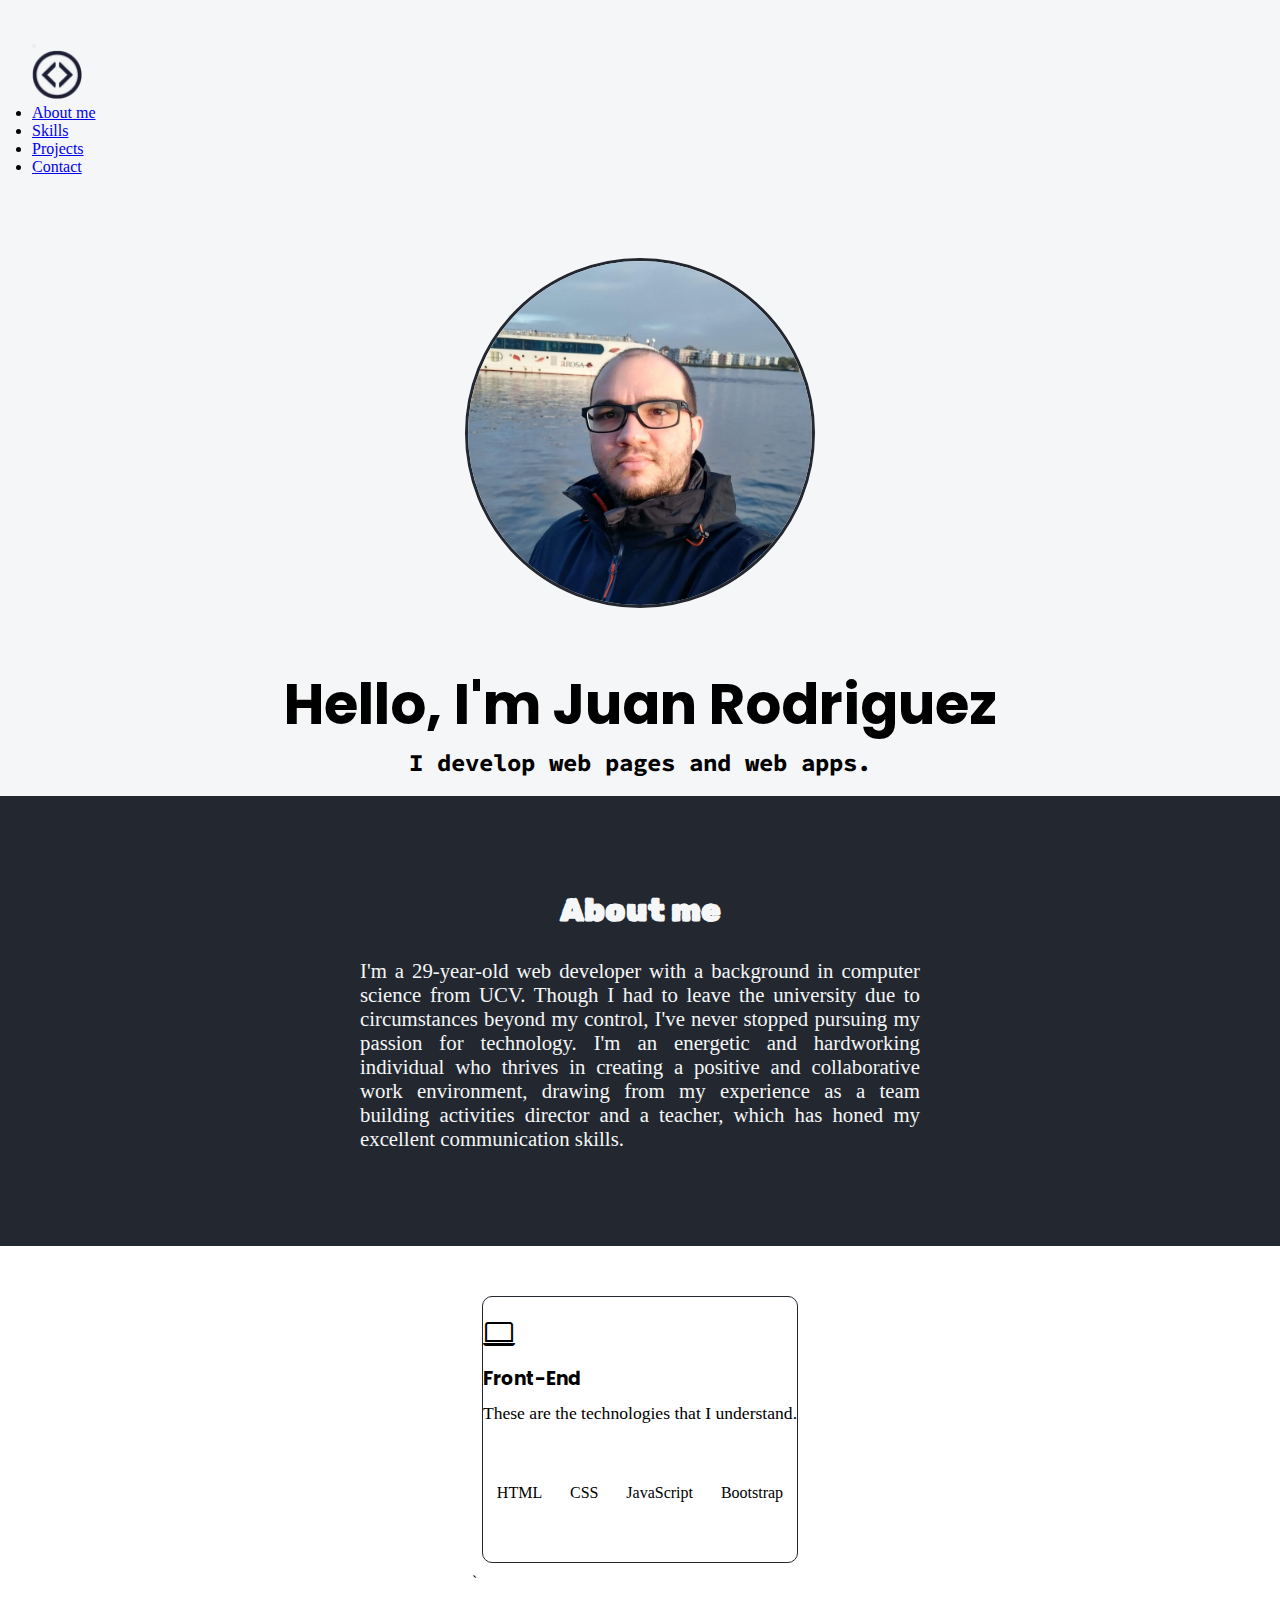
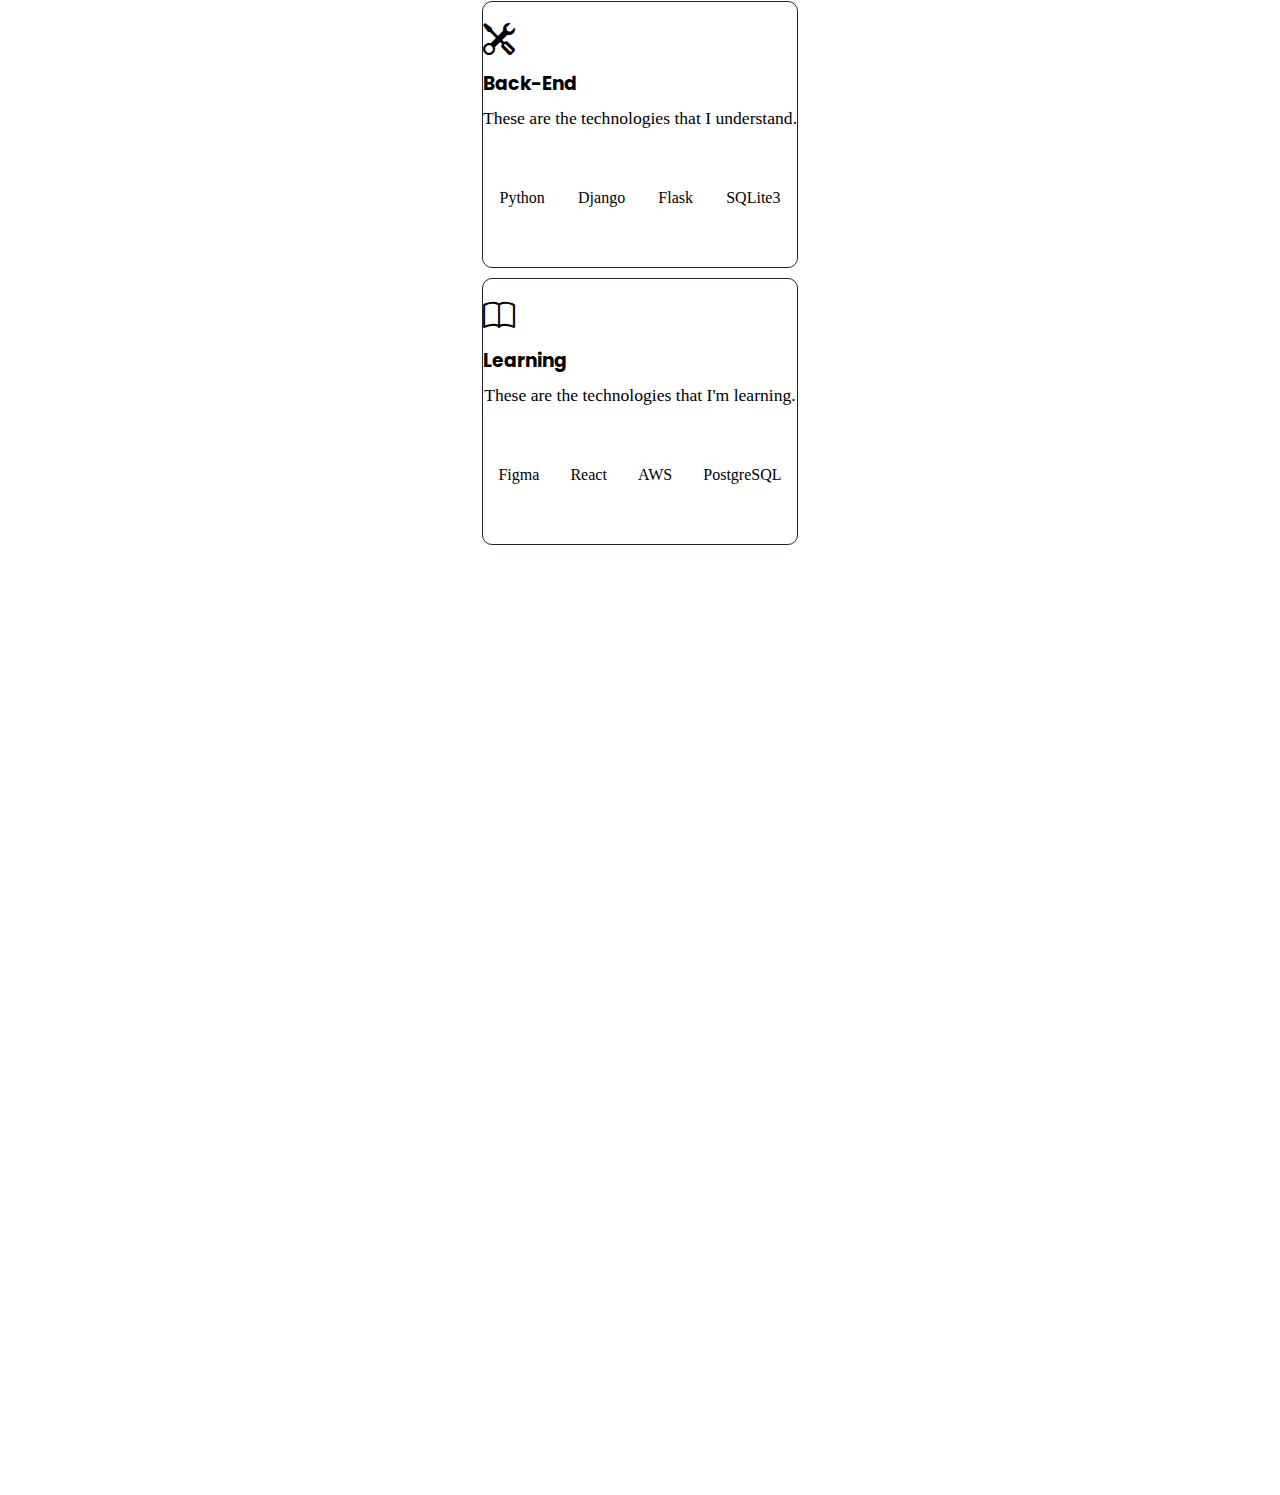
==== index.html @ 23b02458 "Finished Skills Section" ====
<!DOCTYPE html>
<html lang="en">
  <head>
    <!-- Metadatos -->
    <meta charset="utf-8" />
    <meta name="author" content="Juan Rodriguez" />
    <meta name="description" content="Juan Rodriguez Web Portfolio" />
    <meta
      name="keywords"
      content="HTML, CSS, JavaScript, React, Python, Django "
    />
    <meta name="viewport" content="width=device-width, initial-scale=1" />
    <!-- Titulo -->
    <title>Juan Rodriguez</title>
    <!-- Favicon -->
    <link rel="icon" type="image/x-icon" href="assets/images/icono.png" />
    <!-- Bootstrap -->
    <link
      href="https://cdn.jsdelivr.net/npm/bootstrap@5.2.2/dist/css/bootstrap.min.css"
      rel="stylesheet"
      integrity="sha384-Zenh87qX5JnK2Jl0vWa8Ck2rdkQ2Bzep5IDxbcnCeuOxjzrPF/et3URy9Bv1WTRi"
      crossorigin="anonymous"
    />
    <!-- Iconos de Bootstrap -->
    <link
      rel="stylesheet"
      href="https://cdn.jsdelivr.net/npm/bootstrap-icons@1.9.1/font/bootstrap-icons.css"
    />
    <!-- CSS -->
    <link href="assets/css/style.css" rel="stylesheet" />
  </head>
  <body>
    <!-- Barra de navegacion -->
    <nav class="navbar navbar-expand-md navbar-light">
      <div class="container-fluid">
        <button
          class="navbar-toggler"
          type="button"
          data-bs-toggle="collapse"
          data-bs-target="#navbar-toggler"
          aria-controls="navbarTogglerDemo01"
          aria-expanded="false"
          aria-label="Toggle navigation"
        >
          <span class="navbar-toggler-icon"></span>
        </button>
        <div class="collapse navbar-collapse" id="navbar-toggler">
          <a class="navbar-brand" href="#">
            <img
              src="assets/images/icono.png"
              width="50"
              alt="Logo de la página web"
            />
          </a>
          <ul
            class="navbar-nav d-flex justify-content-center align-items-center"
          >
            <li class="nav-item">
              <a class="nav-link" href="#sobre-mi">About me</a>
            </li>
            <li class="nav-item">
              <a class="nav-link" href="#proyectos">Skills</a>
            </li>
            <li class="nav-item">
              <a class="nav-link" href="#testimonios">Projects</a>
            </li>
            <li class="nav-item">
              <a class="nav-link" href="#contacto">Contact</a>
            </li>
          </ul>
        </div>
      </div>
    </nav>

    <!-- Seccion Hero -->
    <section class="hero-section align-items-stretch" id="hero-section">
      <div class="hero-principal">
        <img
          src="assets/images/profile.jpg"
          alt="Profile pic"
          class="profile-pic"
        />
        <h1>Hello, I'm Juan Rodriguez</h1>
        <h2>I develop web pages and web apps.</h2>
      </div>
      <div class="hero-secundario">
        <img
          class="img-hero"
          src="assets/images/hero-inferior.svg"
          alt="Img hero"
        />
      </div>
    </section>
    <!-- About me -->
    <section class="dark-section about-section" id="about-section">
      <div class="contenedor">
        <h2 class="tittle-section">About me</h2>

        <p class="section-text">
            I'm a 29-year-old web developer with a background in computer science
            from UCV. Though I had to leave the university due to circumstances
            beyond my control, I've never stopped pursuing my passion for
            technology. I'm an energetic and hardworking individual who thrives in
            creating a positive and collaborative work environment, drawing from
            my experience as a team building activities director and a teacher,
            which has honed my excellent communication skills.</p>
      </div>
    </section>
    <!-- Skills -->
    <section class="skills-section" id="skills-section">
      <div class="container text-center">
        <div class="row">
          <!-- Front-End -->
          <div class="columna col-12 col-md-4">
            <i class="bi bi-laptop skill-icon"></i>
            <h3 class="titulo-card">Front-End</h3>
            <p class="section-text">These are the technologies that I understand.</p>
            <div class="badge-container">
              <span class="badge text-bg-primary">HTML</span>
              <span class="badge text-bg-primary">CSS</span>
              <span class="badge text-bg-primary">JavaScript</span>
              <span class="badge text-bg-primary">Bootstrap</span>
            </div>
          </div>`
          <!-- Back-End -->
          <div class="columna col-12 col-md-4">
            <i class="bi bi-tools skill-icon"></i>
            <h3 class="titulo-card">Back-End</h3>
            <p class="section-text">These are the technologies that I understand.</p>
            <div class="badge-container">
              <span class="badge text-bg-primary">Python</span>
              <span class="badge text-bg-primary">Django</span>
              <span class="badge text-bg-primary">Flask</span>
              <span class="badge text-bg-primary">SQLite3</span>
            </div>
          </div>
          <!-- Learning -->
          <div class="columna col-12 col-md-4">
            <i class="bi bi-book skill-icon"></i>
            <h3 class="titulo-card">Learning</h3>
            <p class="section-text">These are the technologies that I'm learning.</p>
            <div class="badge-container">
              <span class="badge text-bg-primary">Figma</span>
              <span class="badge text-bg-primary">React</span>
              <span class="badge text-bg-primary">AWS</span>
              <span class="badge text-bg-primary">PostgreSQL</span>
            </div>
          </div>
        </div>
      </div>
    </section>
    <!-- Projects -->
    <section class="clear-section projects-section" id="projects-section"></section>
    <!-- Studies 
    <section class="studies-section" id="studies-section"></section> -->
    <section class="clear-section contact-section" id="contact-section"></section>
    <!-- Footer -->
    <footer
      class="section-container d-flex flex-column align-items-center justify-content-center"
    ></footer>
    <script
      src="https://cdn.jsdelivr.net/npm/bootstrap@5.2.2/dist/js/bootstrap.bundle.min.js"
      integrity="sha384-OERcA2EqjJCMA+/3y+gxIOqMEjwtxJY7qPCqsdltbNJuaOe923+mo//f6V8Qbsw3"
      crossorigin="anonymous"
    ></script>
    <script
      src="https://cdn.jsdelivr.net/npm/@popperjs/core@2.11.8/dist/umd/popper.min.js"
      integrity="sha384-I7E8VVD/ismYTF4hNIPjVp/Zjvgyol6VFvRkX/vR+Vc4jQkC+hVqc2pM8ODewa9r"
      crossorigin="anonymous"
    ></script>
  </body>
</html>
---- assets/css/style.css ----
/* Fonts */
@import url('https://fonts.googleapis.com/css2?family=Poppins&family=Recursive&family=Rubik+Dirt&family=Source+Code+Pro&display=swap');

/* Estilos Generales */
* {
    margin: 0;
    padding: 0;
    box-sizing: border-box;
}

section {
    display: flex;
    flex-direction: column;
    align-items: center;
    justify-content: center;
    min-height: 450px;
}

.dark-section {
    color: rgb(245, 246, 247);
}

h1 {
    font-size: 3.5rem;
    font-family: "Poppins", sans-serif;
}

h2 {
    font-family: 'Source Code Pro', monospace;
}

.tittle-section {
    font-family: 'Rubik Dirt', cursive;
    padding: 15px 0;
    font-size: 2rem;
}

.section-text {
    font-size: 1.3rem;
    margin: 15px auto;
    text-align: justify;
}

.titulo-card {
    font-family: "Poppins", sans-serif;
    margin: 10px auto;
}
/* Navegacion */
.navbar {
    padding: 2rem;
    background-color: #f5f6f7;
  }
  
.navbar-collapse {
  align-items: center;
  justify-content: space-between;  
}

@media screen and (max-width:767px){
    .navbar-brand{
        display: none;
    }    
}

/* Seccion Hero */
.hero-section {
    background-color: rgb(245, 246, 247);
    text-align: center;
    justify-content: center;
    align-items: center;
}

.profile-pic {
    width: 350px;
    height: 350px;
    border: 3px solid rgb(35, 40, 48);
    border-radius: 100%;
    object-fit: cover;
    margin: 50px auto;
}

@media screen and (min-width: 700px) {
    .img-hero {
        max-width: 600px;
    }
    
}
/* Seccion About */
.about-section {
    background-color: rgb(35, 40, 48);
    text-align: center;
    justify-content: center;
    align-items: center;
    padding: 15px;
}

.about-section .contenedor {
    max-width: 600px;
    padding: 20px;
}
/* Seccion Skills */
.skills-section {
    padding: 40px;
}

.columna {
    min-height: 250px;
    max-width: 410px;
    border: 1px solid rgb(35, 40, 48);
    border-radius: 10px;
    margin: 10px;
    padding-top: 20px;
    transition: 0.3s ease-in-out;
}

.columna:hover {
    box-shadow: 0 0 5px rgb(35, 40, 48);
    background-color: rgb(35, 40, 48);
    color: white;
}

.columna p {
    font-size: 1.1rem;
    margin: 10px auto;
    text-align: center;
}

.skill-icon {
    
    font-size: 2rem;
}

.badge-container {
    margin: 50px auto;
    display: flex;
    flex-wrap: wrap;
    justify-content: space-around;
}

.badge {
    padding: 10px;
}
@media screen and (max-width:760px){
    .skills-section .row div {
        margin: 20px auto;
    }
    
}
/* Seccion Projectos */
/* Seccion Estudios */
/* Seccion Contacto */
/* Footer */
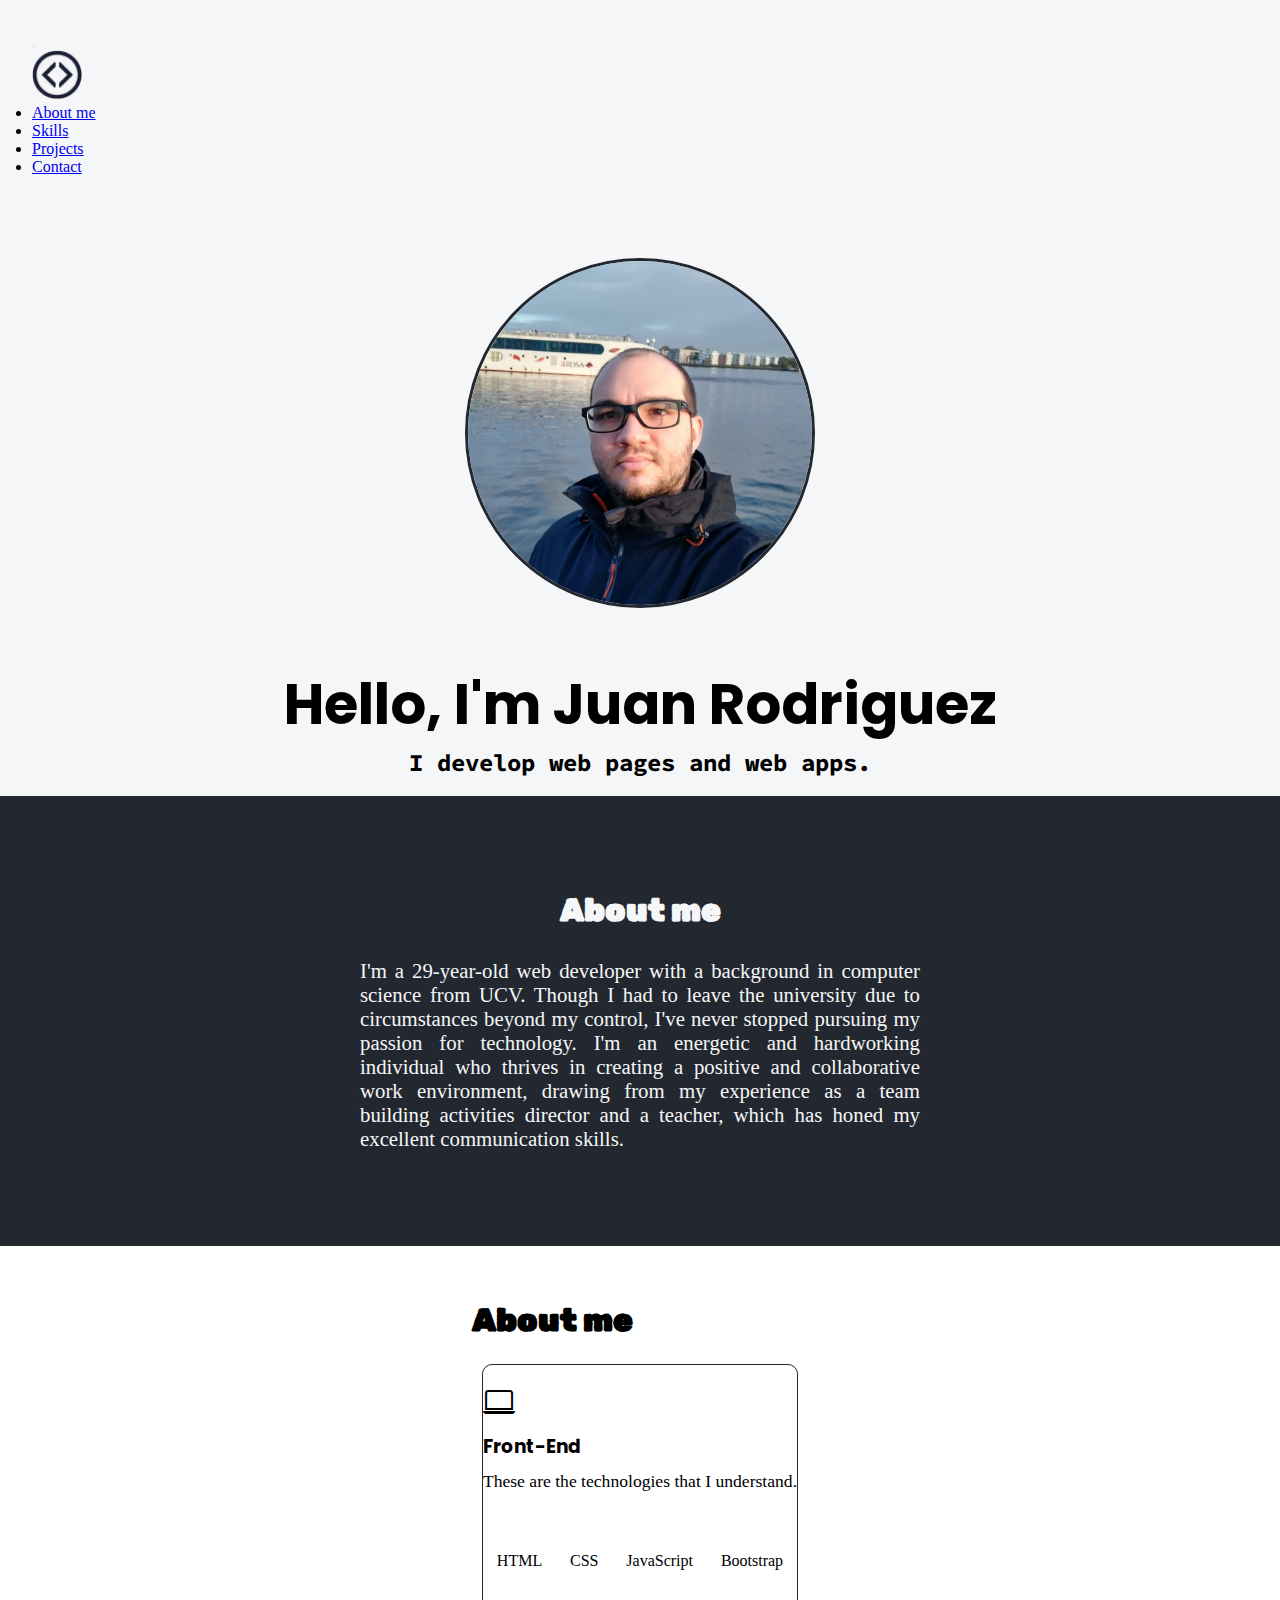
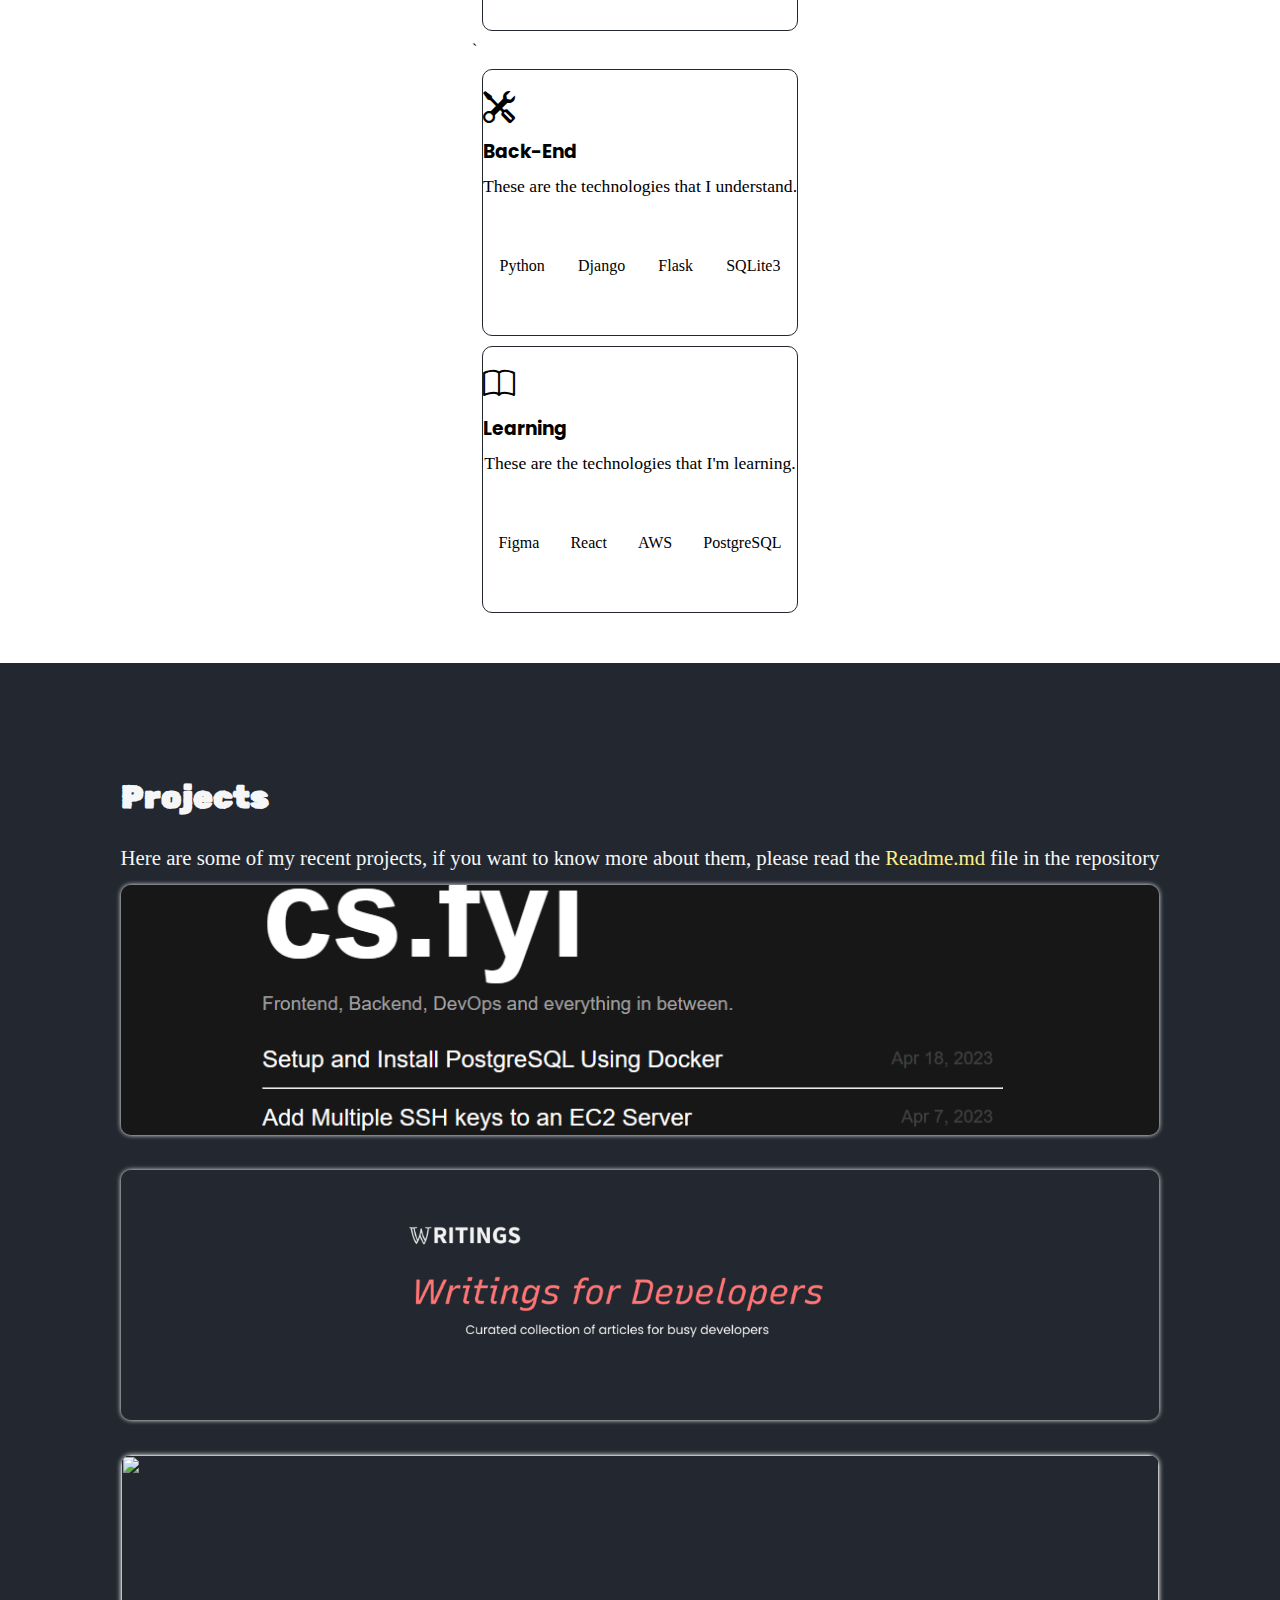
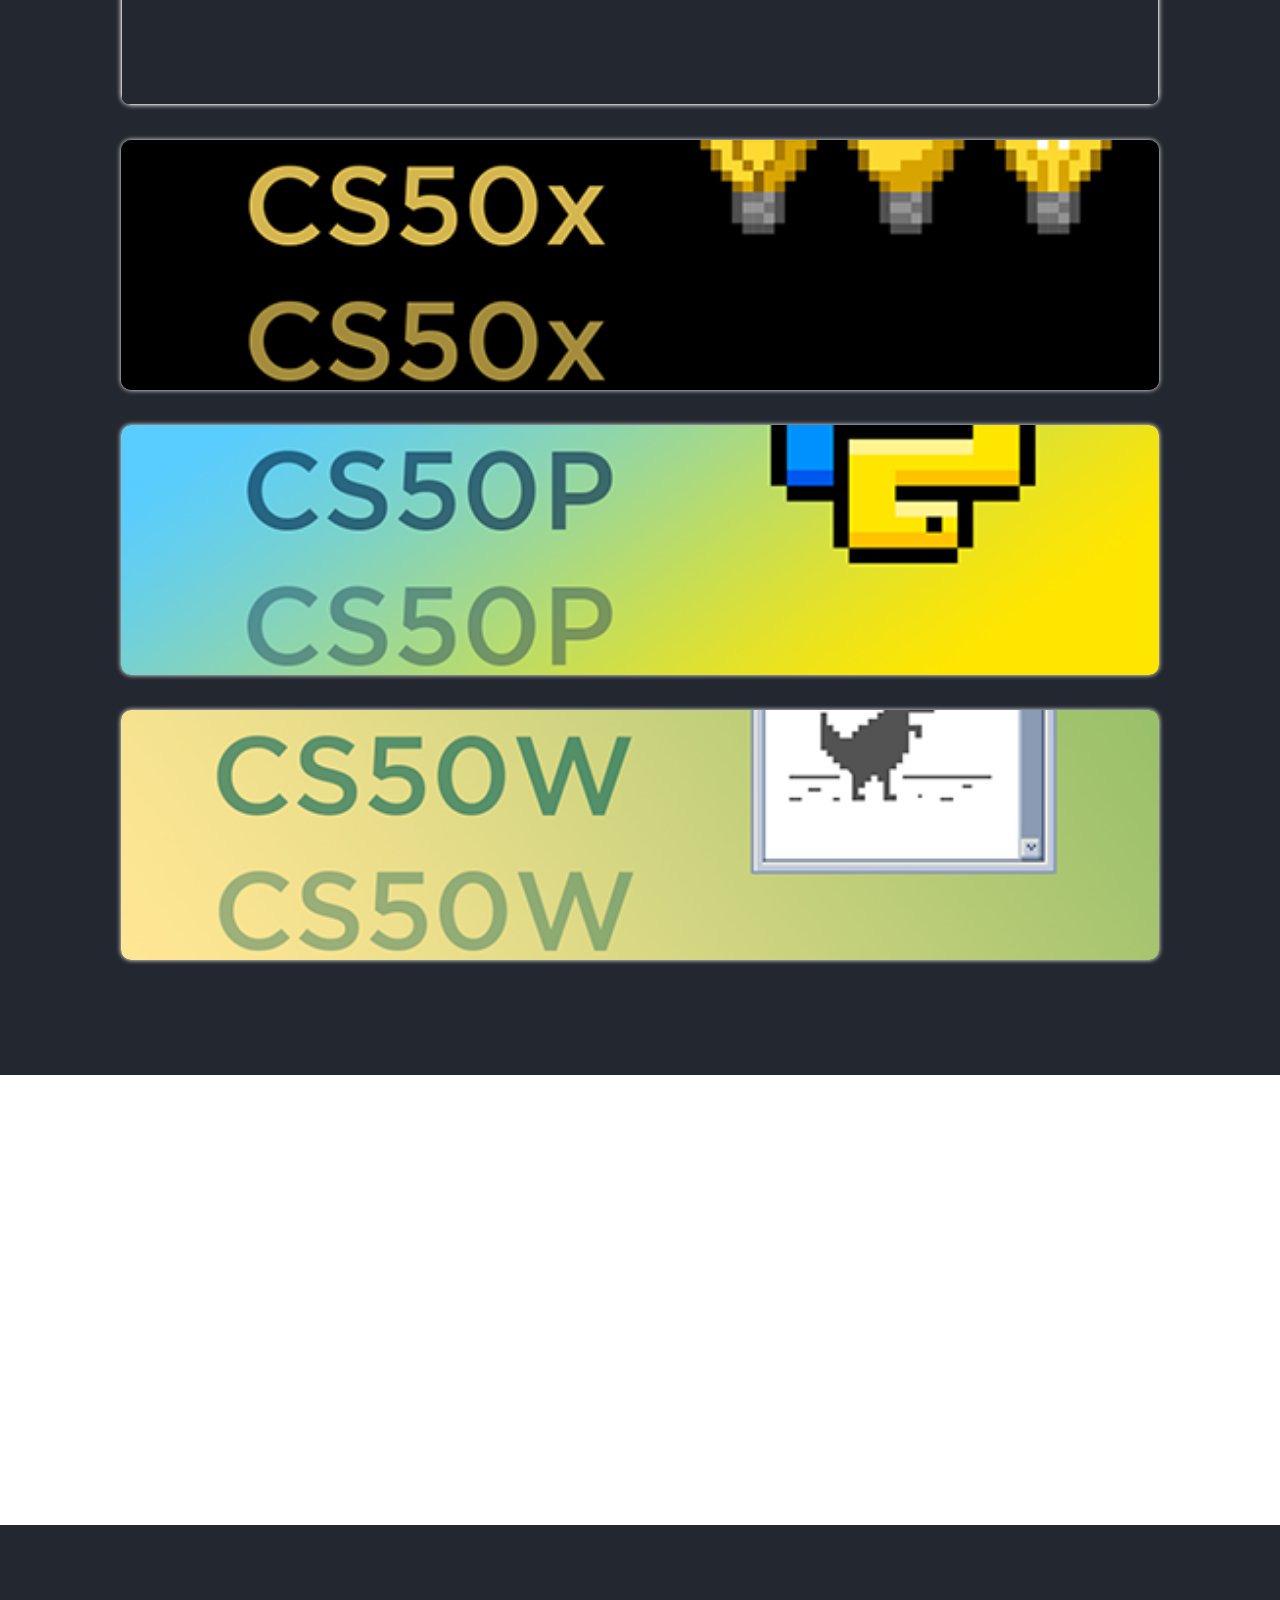
==== commit cb824cf0: "projects" ====
--- a/index.html
+++ b/index.html
@@ -109,6 +109,7 @@
     <!-- Skills -->
     <section class="skills-section" id="skills-section">
       <div class="container text-center">
+        <h2 class="tittle-section">About me</h2>
         <div class="row">
           <!-- Front-End -->
           <div class="columna col-12 col-md-4">
@@ -150,14 +151,105 @@
       </div>
     </section>
     <!-- Projects -->
-    <section class="clear-section projects-section" id="projects-section"></section>
+    <section class="dark-section projects-section" id="projects-section">
+      <div class="contenedor project-container text-center">
+        <h2 class="tittle-section">Projects</h2>
+        <p class="section-text mb-5 text-center"> Here are some of my recent projects, if you want to know more about them, please read the <span class="yellow">Readme.md</span> file in the repository</p>
+        <div class="row p-5">
+          <!-- Project 1 -->
+          <div class="col-12 col-md-6 col-lg-4">
+            <div class="project">
+              <img class="proy-img" src="assets/images/Project1.png" alt="">
+              <div class="overlay">
+                <p>Project 1</p>
+                <div class="iconos-contenedor">
+                  <a href="#" target="_blank" rel="noopener noreferrer"><i class="bi bi-github"></i></a>
+                  <a href="#" target="_blank" rel="noopener noreferrer"><i class="bi bi-globe"></i></i></a>
+                  <a href="#" target="_blank" rel="noopener noreferrer" hidden><i class="bi bi-youtube"></i></i></i></a>
+                </div>
+              </div>
+            </div>
+          </div>
+          <!-- Project 2 -->
+          <div class="col-12 col-md-6 col-lg-4">
+            <div class="project">
+              <img class="proy-img" src="assets/images/project2.png" alt="">
+              <div class="overlay">
+                <p>Project 2</p>
+                <div class="iconos-contenedor">
+                  <a href="#" target="_blank" rel="noopener noreferrer"><i class="bi bi-github"></i></a>
+                  <a href="#" target="_blank" rel="noopener noreferrer"><i class="bi bi-globe"></i></i></a>
+                  <a href="#" target="_blank" rel="noopener noreferrer" hidden><i class="bi bi-youtube"></i></i></i></a>
+                </div>
+              </div>
+            </div>
+          </div>
+          <!-- Project 3 -->
+          <div class="col-12 col-md-6 col-lg-4">
+            <div class="project">
+              <img class="proy-img" src="assets/images/project6.png" alt="">
+              <div class="overlay">
+                <p>Project 3</p>
+                <div class="iconos-contenedor">
+                  <a href="#" target="_blank" rel="noopener noreferrer"><i class="bi bi-github"></i></a>
+                  <a href="#" target="_blank" rel="noopener noreferrer"><i class="bi bi-globe"></i></i></a>
+                  <a href="#" target="_blank" rel="noopener noreferrer" hidden><i class="bi bi-youtube"></i></i></i></a>
+                </div>
+              </div>
+            </div>
+          </div>
+          <!-- Project 4 -->
+          <div class="col-12 col-md-6 col-lg-4">
+            <div class="project">
+              <img class="proy-img" src="assets/images/project3.png" alt="">
+              <div class="overlay">
+                <p>Project 4</p>
+                <div class="iconos-contenedor">
+                  <a href="#" target="_blank" rel="noopener noreferrer"><i class="bi bi-github"></i></a>
+                  <a href="#" target="_blank" rel="noopener noreferrer"><i class="bi bi-globe"></i></i></a>
+                  <a href="#" target="_blank" rel="noopener noreferrer" hidden><i class="bi bi-youtube"></i></i></i></a>
+                </div>
+              </div>
+            </div>
+          </div>
+          <!-- Project 5 -->
+          <div class="col-12 col-md-6 col-lg-4">
+            <div class="project">
+              <img class="proy-img" src="assets/images/project4.png" alt="">
+              <div class="overlay">
+                <p>Project 5</p>
+                <div class="iconos-contenedor">
+                  <a href="#" target="_blank" rel="noopener noreferrer"><i class="bi bi-github"></i></a>
+                  <a href="#" target="_blank" rel="noopener noreferrer"><i class="bi bi-globe"></i></i></a>
+                  <a href="#" target="_blank" rel="noopener noreferrer" hidden><i class="bi bi-youtube"></i></i></i></a>
+                </div>
+              </div>
+            </div>
+          </div>
+          <!-- Project 6 -->
+          <div class="col-12 col-md-6 col-lg-4">
+            <div class="project">
+              <img class="proy-img" src="assets/images/project5.png" alt="">
+              <div class="overlay">
+                <p>Project 6</p>
+                <div class="iconos-contenedor">
+                  <a href="#" target="_blank" rel="noopener noreferrer"><i class="bi bi-github"></i></a>
+                  <a href="#" target="_blank" rel="noopener noreferrer"><i class="bi bi-globe"></i></i></a>
+                  <a href="#" target="_blank" rel="noopener noreferrer" hidden><i class="bi bi-youtube"></i></i></i></a>
+                </div>
+              </div>
+            </div>
+          </div>
+        </div>
+      </div>
+    </section>
     <!-- Studies 
     <section class="studies-section" id="studies-section"></section> -->
     <section class="clear-section contact-section" id="contact-section"></section>
     <!-- Footer -->
-    <footer
-      class="section-container d-flex flex-column align-items-center justify-content-center"
-    ></footer>
+    <section
+      class="dark-section d-flex flex-column align-items-center justify-content-center"
+    ></section>
     <script
       src="https://cdn.jsdelivr.net/npm/bootstrap@5.2.2/dist/js/bootstrap.bundle.min.js"
       integrity="sha384-OERcA2EqjJCMA+/3y+gxIOqMEjwtxJY7qPCqsdltbNJuaOe923+mo//f6V8Qbsw3"
--- a/assets/css/style.css
+++ b/assets/css/style.css
@@ -18,6 +18,7 @@
 
 .dark-section {
     color: rgb(245, 246, 247);
+    background-color: rgb(35, 40, 48);
 }
 
 h1 {
@@ -44,6 +45,10 @@
 .titulo-card {
     font-family: "Poppins", sans-serif;
     margin: 10px auto;
+}
+
+.yellow {
+    color: rgb(254,240,138);
 }
 /* Navegacion */
 .navbar {
@@ -87,7 +92,6 @@
 }
 /* Seccion About */
 .about-section {
-    background-color: rgb(35, 40, 48);
     text-align: center;
     justify-content: center;
     align-items: center;
@@ -147,6 +151,64 @@
     
 }
 /* Seccion Projectos */
+.projects-section {
+    padding: 40px;
+}
+
+.project {
+    position: relative;
+}
+
+.proy-img {
+    height: 250px;
+    width: 100%;
+    box-shadow: 0 0 5px white;
+    border-radius: 10px;
+    display: block;
+    transition: 0.3s ease-in-out;
+    margin-bottom: 35px;
+    object-fit: cover;
+}
+
+.project-container {
+    padding-top: 60px;
+    margin-bottom: 40px;
+}
+
+.overlay {
+    transition: 0.3s ease-in-out;
+    opacity: 0;
+    position: absolute;
+    top: 50%;
+    left: 50%;
+    transform: translate(-50%, -50%);
+    text-align: center;
+}
+
+.overlay p {
+    font-size: 1.3rem;
+    font-weight: bold;
+    margin-bottom: 0;
+
+}
+
+.project:hover img {
+    opacity: 0.2;
+}
+
+.project:hover .overlay {
+    opacity: 1;
+}
+
+.overlay .iconos-contenedor {
+    display: flex;
+}
+
+.overlay i {
+    color: rgb(254,240,138);
+    font-size: 50px;
+    margin: 10px;
+}
 /* Seccion Estudios */
 /* Seccion Contacto */
 /* Footer */
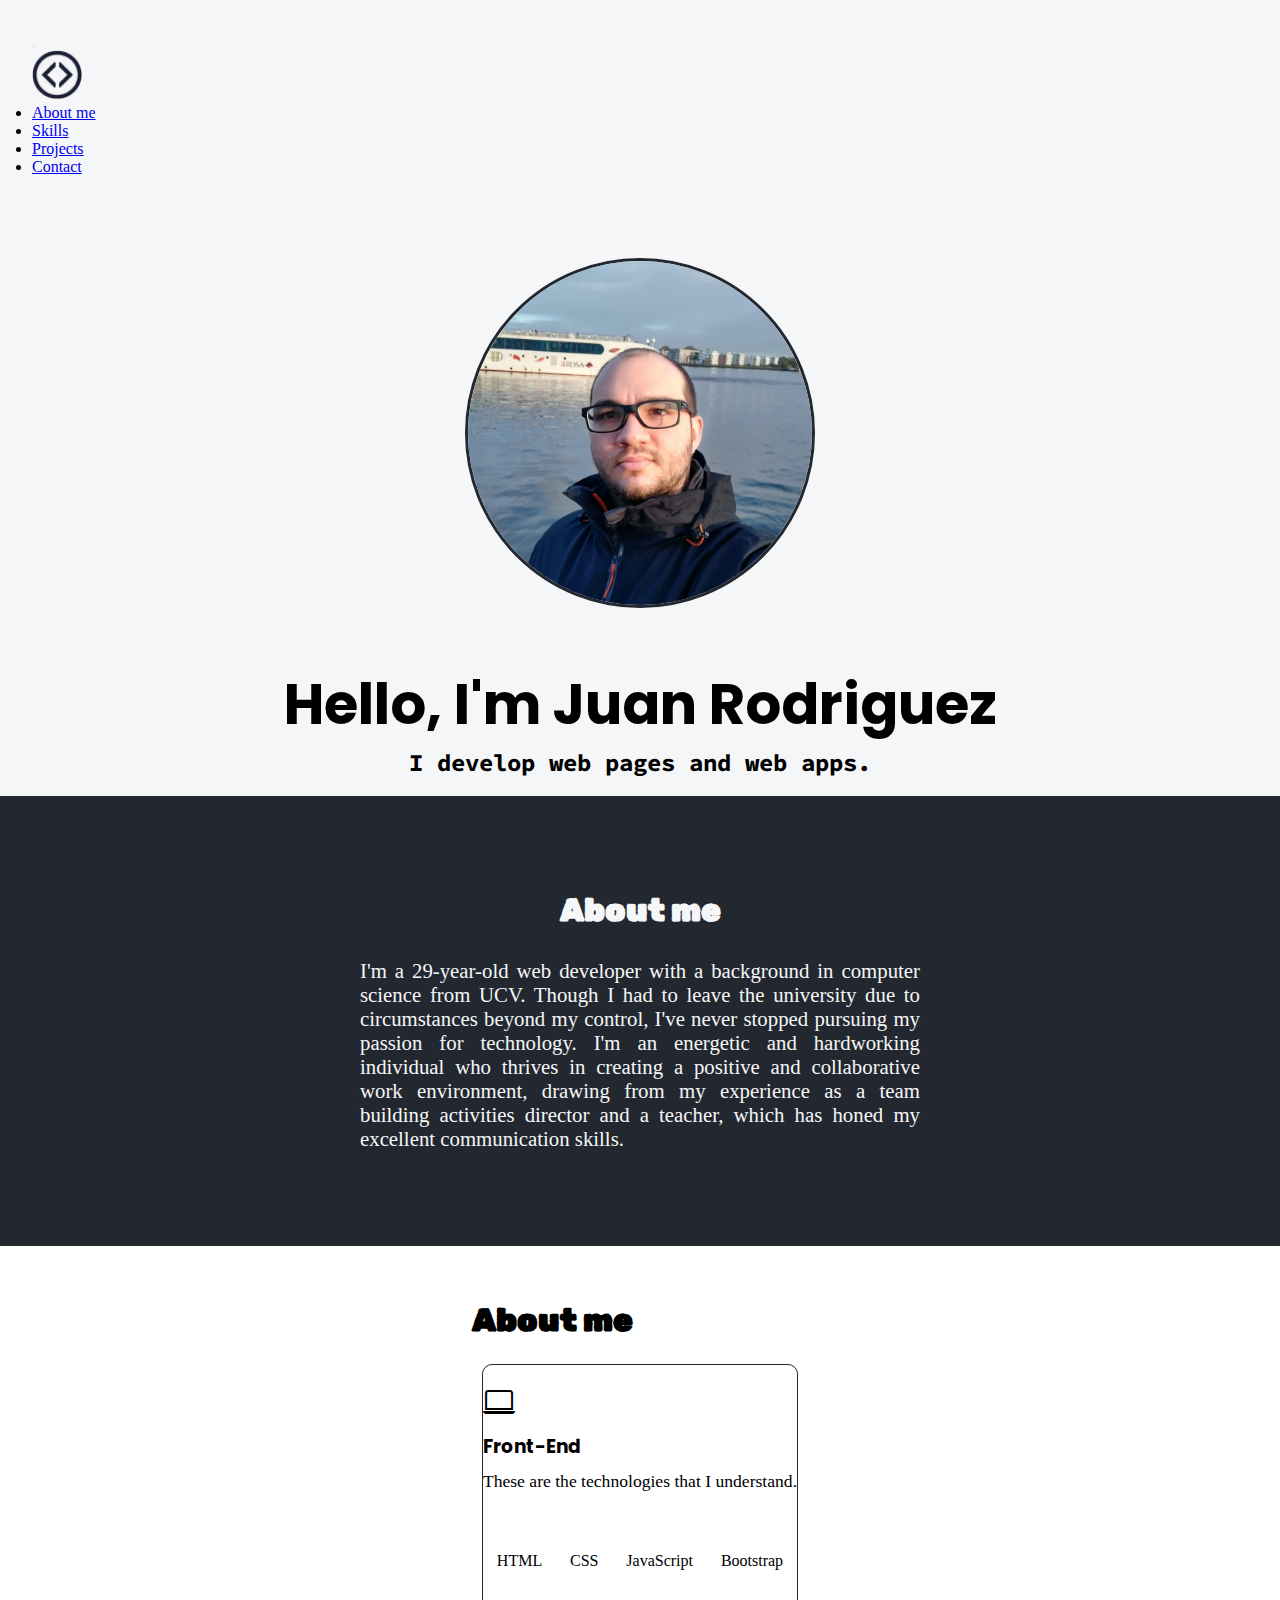
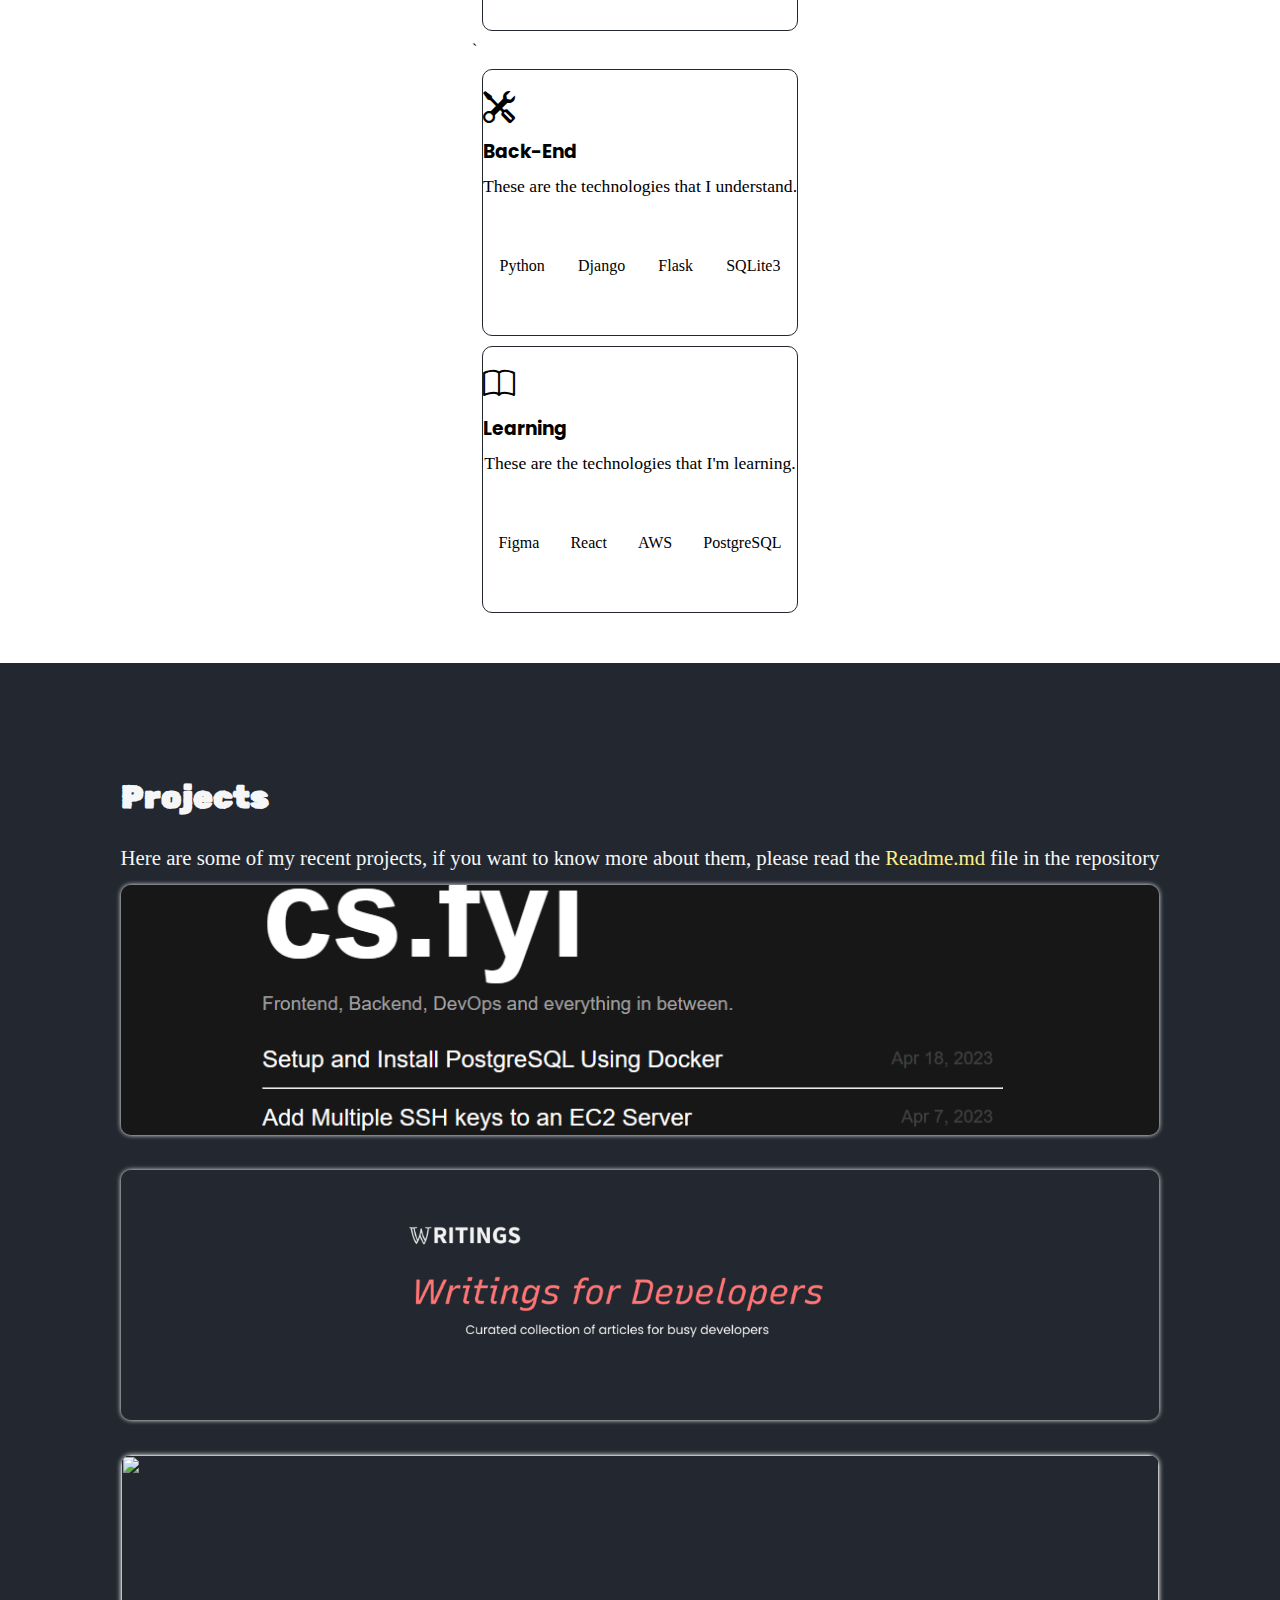
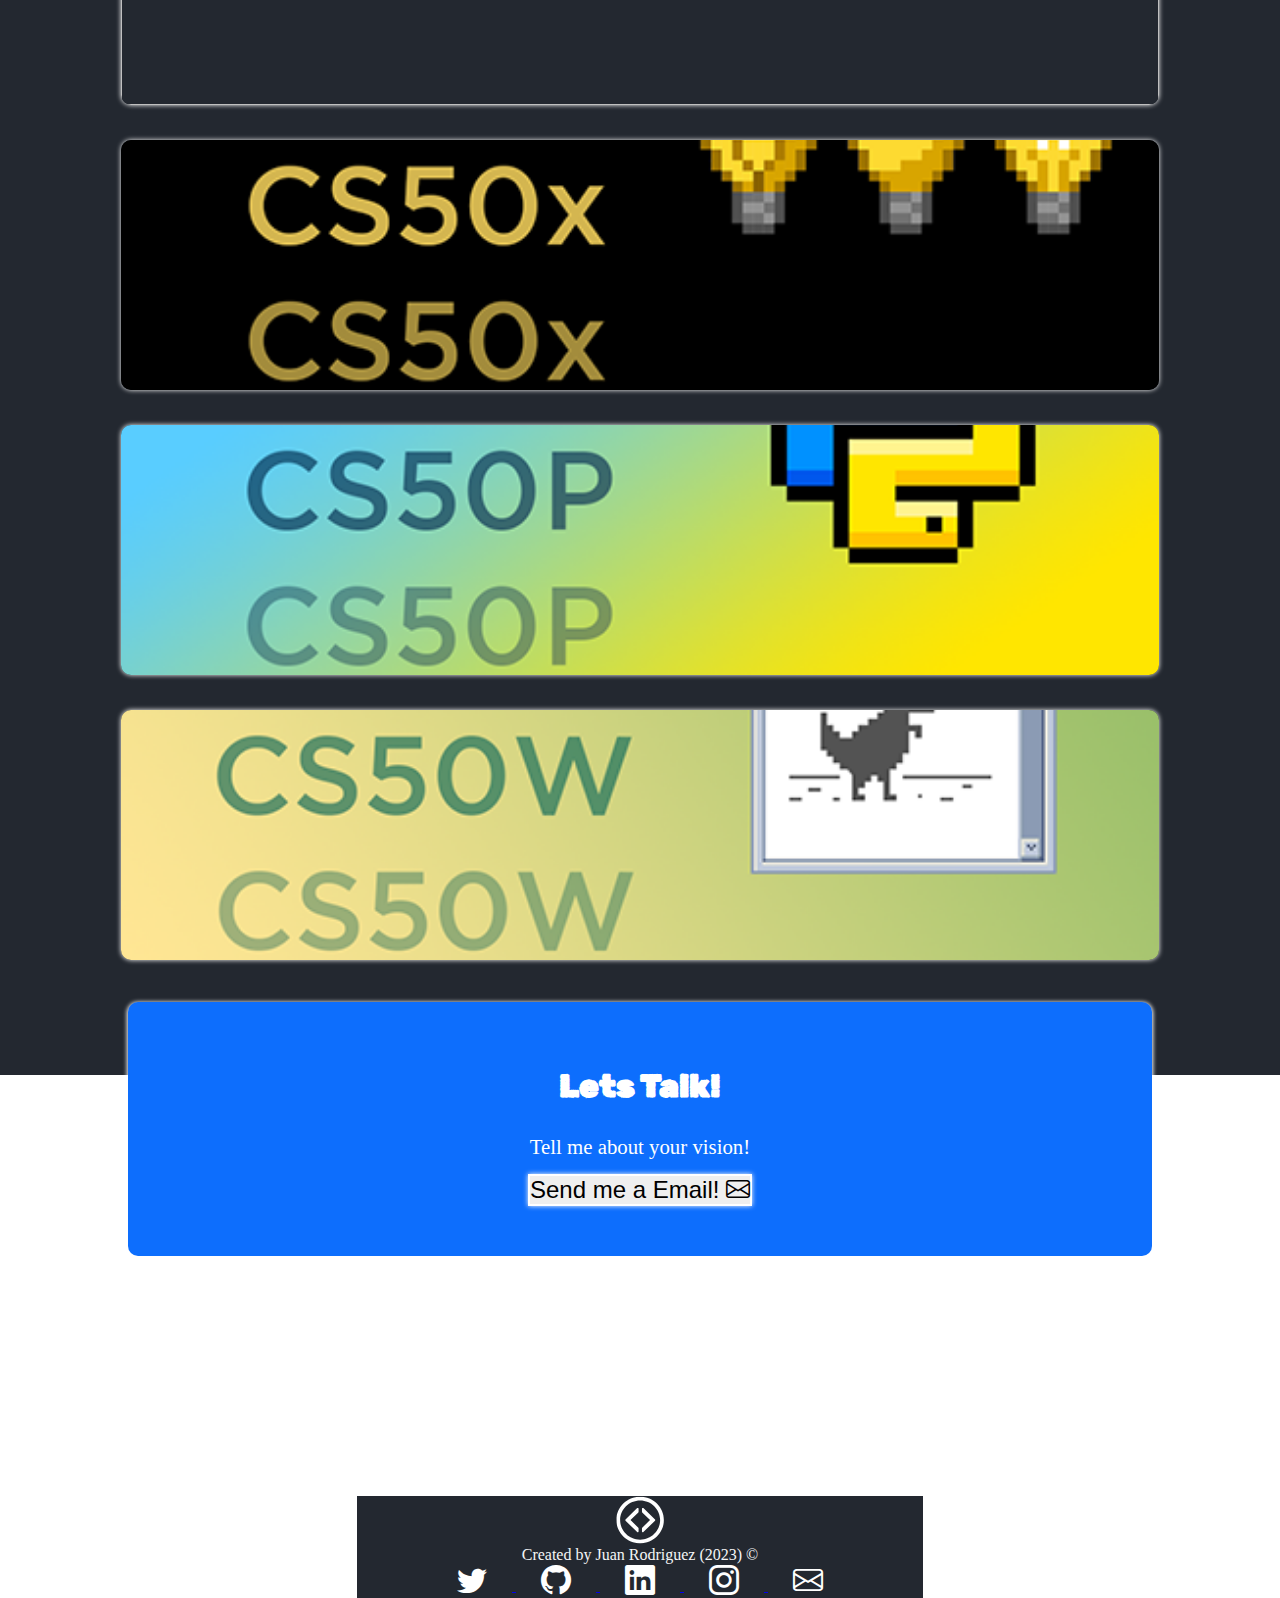
==== commit 0dc8ee29: "casi listo" ====
--- a/index.html
+++ b/index.html
@@ -203,7 +203,7 @@
             <div class="project">
               <img class="proy-img" src="assets/images/project3.png" alt="">
               <div class="overlay">
-                <p>Project 4</p>
+                <p>CS50 X</p>
                 <div class="iconos-contenedor">
                   <a href="#" target="_blank" rel="noopener noreferrer"><i class="bi bi-github"></i></a>
                   <a href="#" target="_blank" rel="noopener noreferrer"><i class="bi bi-globe"></i></i></a>
@@ -217,7 +217,7 @@
             <div class="project">
               <img class="proy-img" src="assets/images/project4.png" alt="">
               <div class="overlay">
-                <p>Project 5</p>
+                <p>CS50 P</p>
                 <div class="iconos-contenedor">
                   <a href="#" target="_blank" rel="noopener noreferrer"><i class="bi bi-github"></i></a>
                   <a href="#" target="_blank" rel="noopener noreferrer"><i class="bi bi-globe"></i></i></a>
@@ -231,7 +231,7 @@
             <div class="project">
               <img class="proy-img" src="assets/images/project5.png" alt="">
               <div class="overlay">
-                <p>Project 6</p>
+                <p>CS50 Web</p>
                 <div class="iconos-contenedor">
                   <a href="#" target="_blank" rel="noopener noreferrer"><i class="bi bi-github"></i></a>
                   <a href="#" target="_blank" rel="noopener noreferrer"><i class="bi bi-globe"></i></i></a>
@@ -241,15 +241,40 @@
             </div>
           </div>
         </div>
+        <!-- Boton mas proyectos -->
       </div>
     </section>
     <!-- Studies 
     <section class="studies-section" id="studies-section"></section> -->
-    <section class="clear-section contact-section" id="contact-section"></section>
-    <!-- Footer -->
-    <section
-      class="dark-section d-flex flex-column align-items-center justify-content-center"
-    ></section>
+    <section class="clear-section contact-section" id="contact-section">
+      <div class="rectangulo">
+        <h2 class="tittle-section">Lets Talk!</h2>
+        <p class="section-text">Tell me about your vision!</p>
+        <a href="mailto:juanbrodriguezdb@protonmail.com"><button type="button" class="btn btn-primary btn-contact">Send me a Email! <i class="bi bi-envelope"></i></button></a>
+      </div>
+      <div class="container-fluid dark-section pie">
+        <img class="footer-logo" src="assets/images/icono-blanco.svg" alt="Logo del portafolio">
+        <div class="derechos-de-autor">Created by Juan Rodriguez (2023) &#169;</div>
+        <div class="iconos-redes-sociales d-flex flex-wrap align-items-center justify-content-center">
+          <a href="https://twitter.com/" target="_blank" rel="noopener noreferrer">
+            <i class="bi bi-twitter"></i>
+          </a>
+          <a href="https://github.com/" target="_blank" rel="noopener noreferrer">
+            <i class="bi bi-github"></i>
+          </a>
+          <a href="https://www.linkedin.com/" target="_blank" rel="noopener noreferrer">
+            <i class="bi bi-linkedin"></i>
+          </a>
+          <a href="#" target="_blank" rel="noopener noreferrer">
+            <i class="bi bi-instagram"></i>
+          </a>
+          <a href="mailto:juanbrodriguezdb@gmail.com" target="_blank" rel="noopener noreferrer">
+            <i class="bi bi-envelope"></i>
+          </a>
+          </div>
+      </div>
+      </div>
+    </section>
     <script
       src="https://cdn.jsdelivr.net/npm/bootstrap@5.2.2/dist/js/bootstrap.bundle.min.js"
       integrity="sha384-OERcA2EqjJCMA+/3y+gxIOqMEjwtxJY7qPCqsdltbNJuaOe923+mo//f6V8Qbsw3"
--- a/assets/css/style.css
+++ b/assets/css/style.css
@@ -209,6 +209,64 @@
     font-size: 50px;
     margin: 10px;
 }
+
+@media screen and (max-width:400px) {
+    .overlay p {
+        font-size: 1rem;
+    }
+
+    .overlay i {
+        font-size: 35px;
+    }
+    
+}
 /* Seccion Estudios */
 /* Seccion Contacto */
+.rectangulo {
+  margin-top: -25rem;
+  background-color: rgb(13, 110, 253);
+  color: white;
+  border-radius: 10px;
+  box-shadow: 0px 1px 4px 1px white;
+  display: flex;
+  flex-direction: column;
+  align-items: center;
+  justify-content: center;
+  width: 80%;
+  padding: 50px 50px;
+}
+
+.btn-contact {
+    font-size: 1.5rem;
+    border: 2px solid white;
+    box-shadow: 0 0 5px white;
+    transition: 0.5s ease-in;
+}
+
+.btn-contact:hover {
+    border:2px solid white;
+    background-color: white;
+    color: rgb(13, 110, 253);
+}
+
 /* Footer */
+.pie {
+    margin-top: 15rem;
+    margin-bottom: -25rem;
+    display: flex;
+    flex-direction: column;
+    padding: 0 75px;
+    justify-content: center;
+    align-items: center;
+}
+
+.footer-logo {
+    width: 50px;
+
+}
+
+.iconos-redes-sociales i {
+    font-size: 30px;
+    margin: 0 25px;
+    color: white;
+}
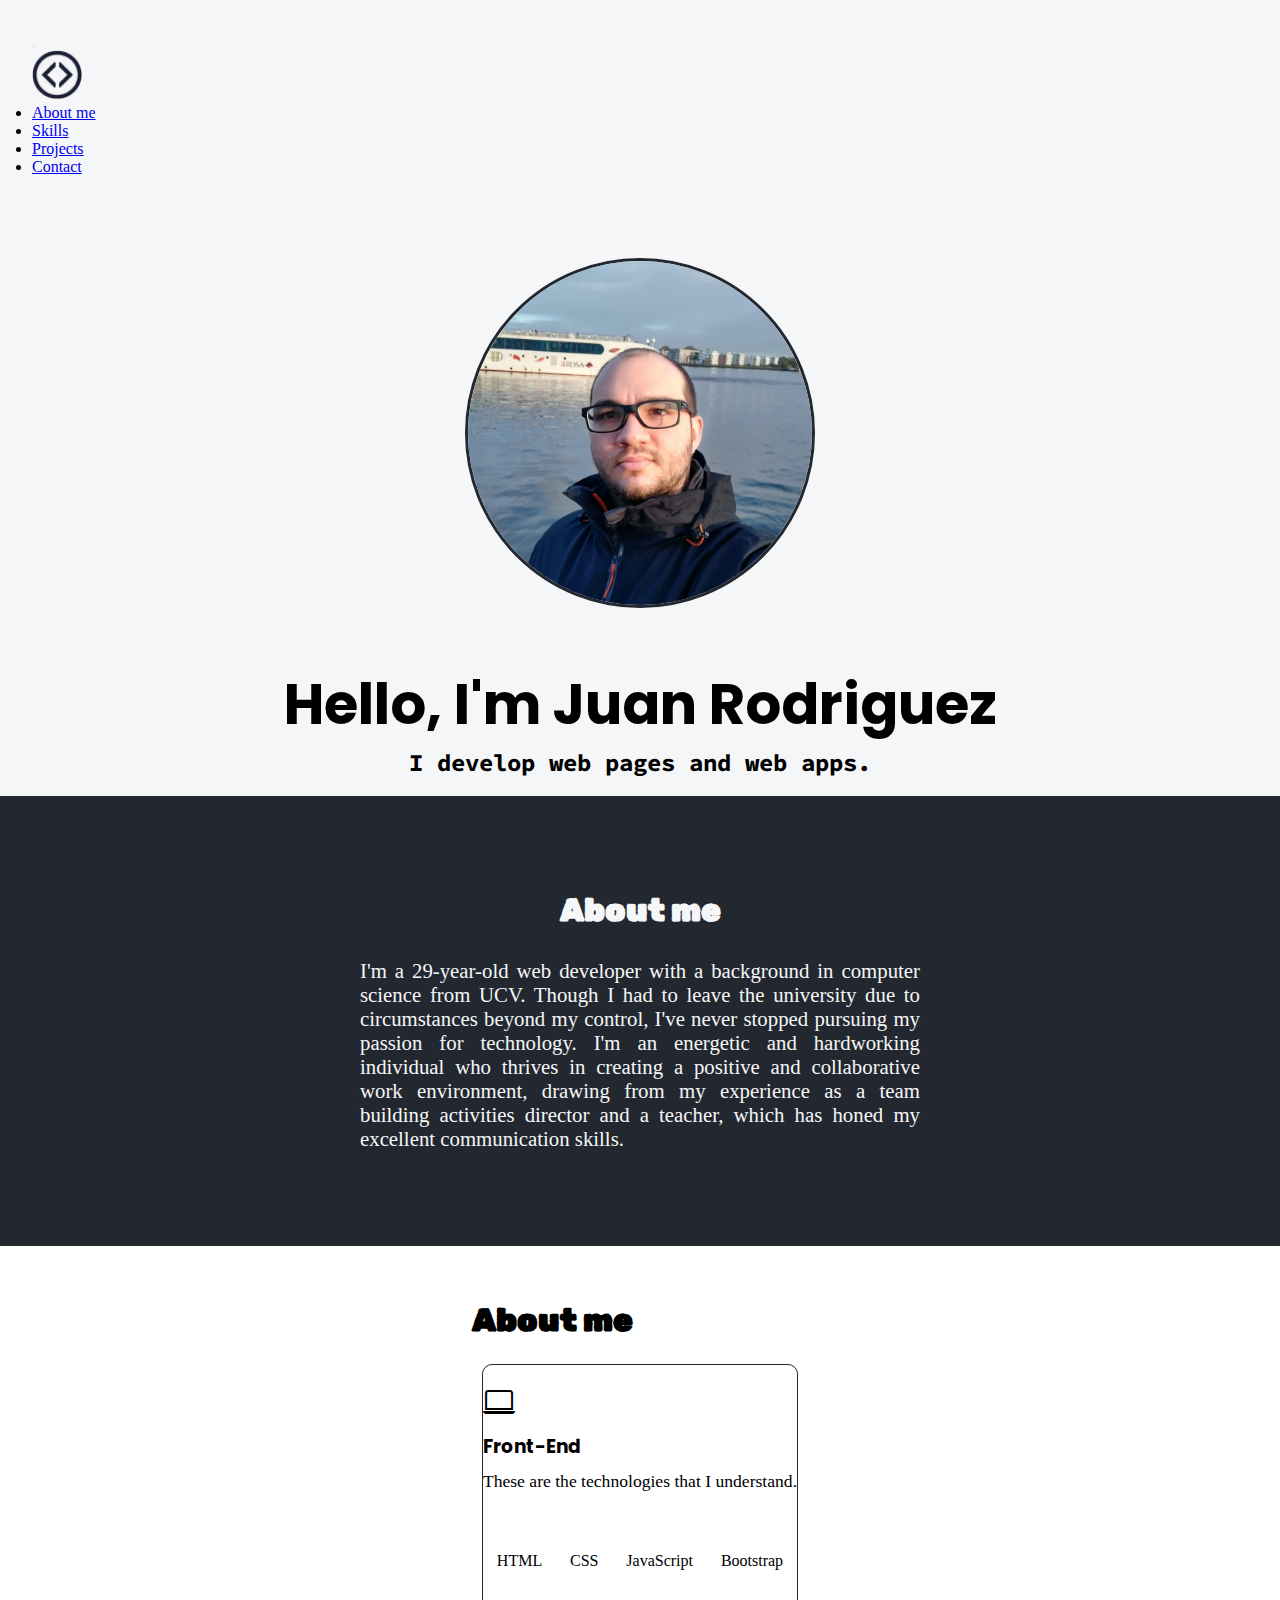
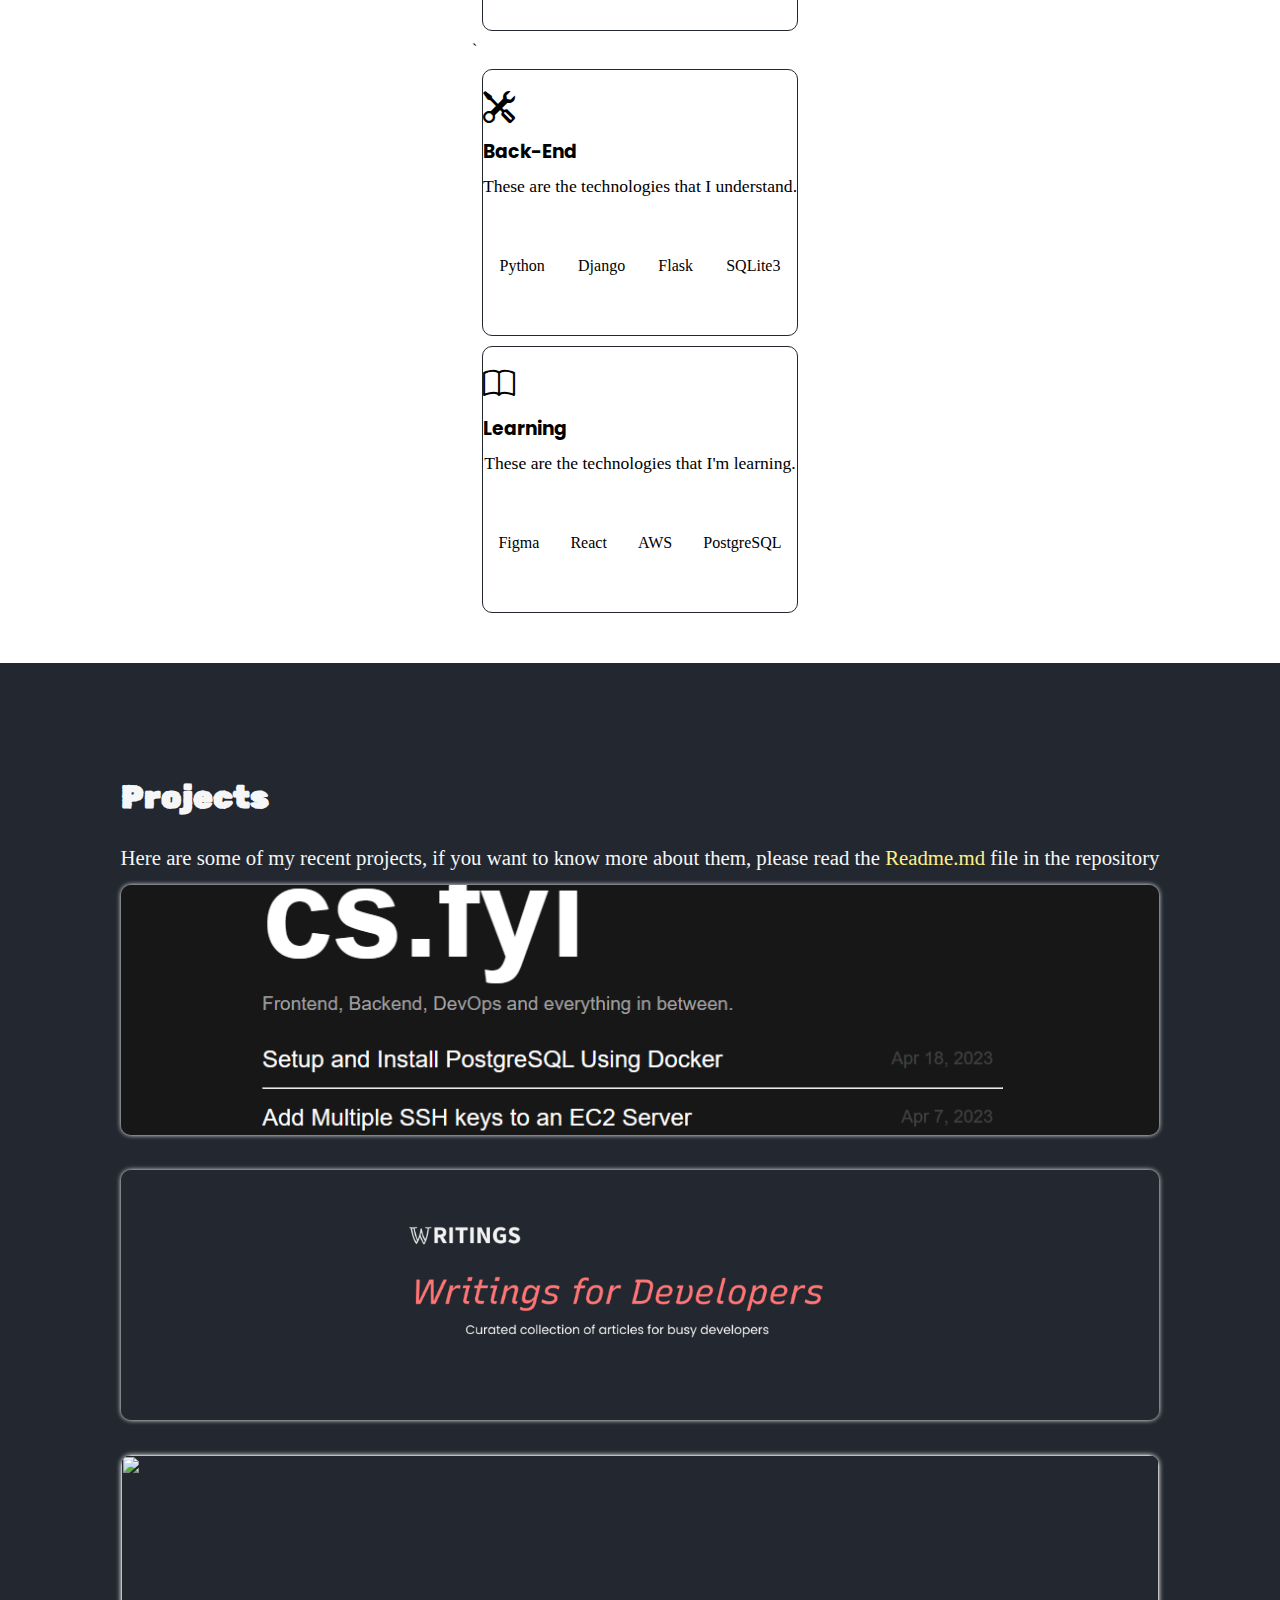
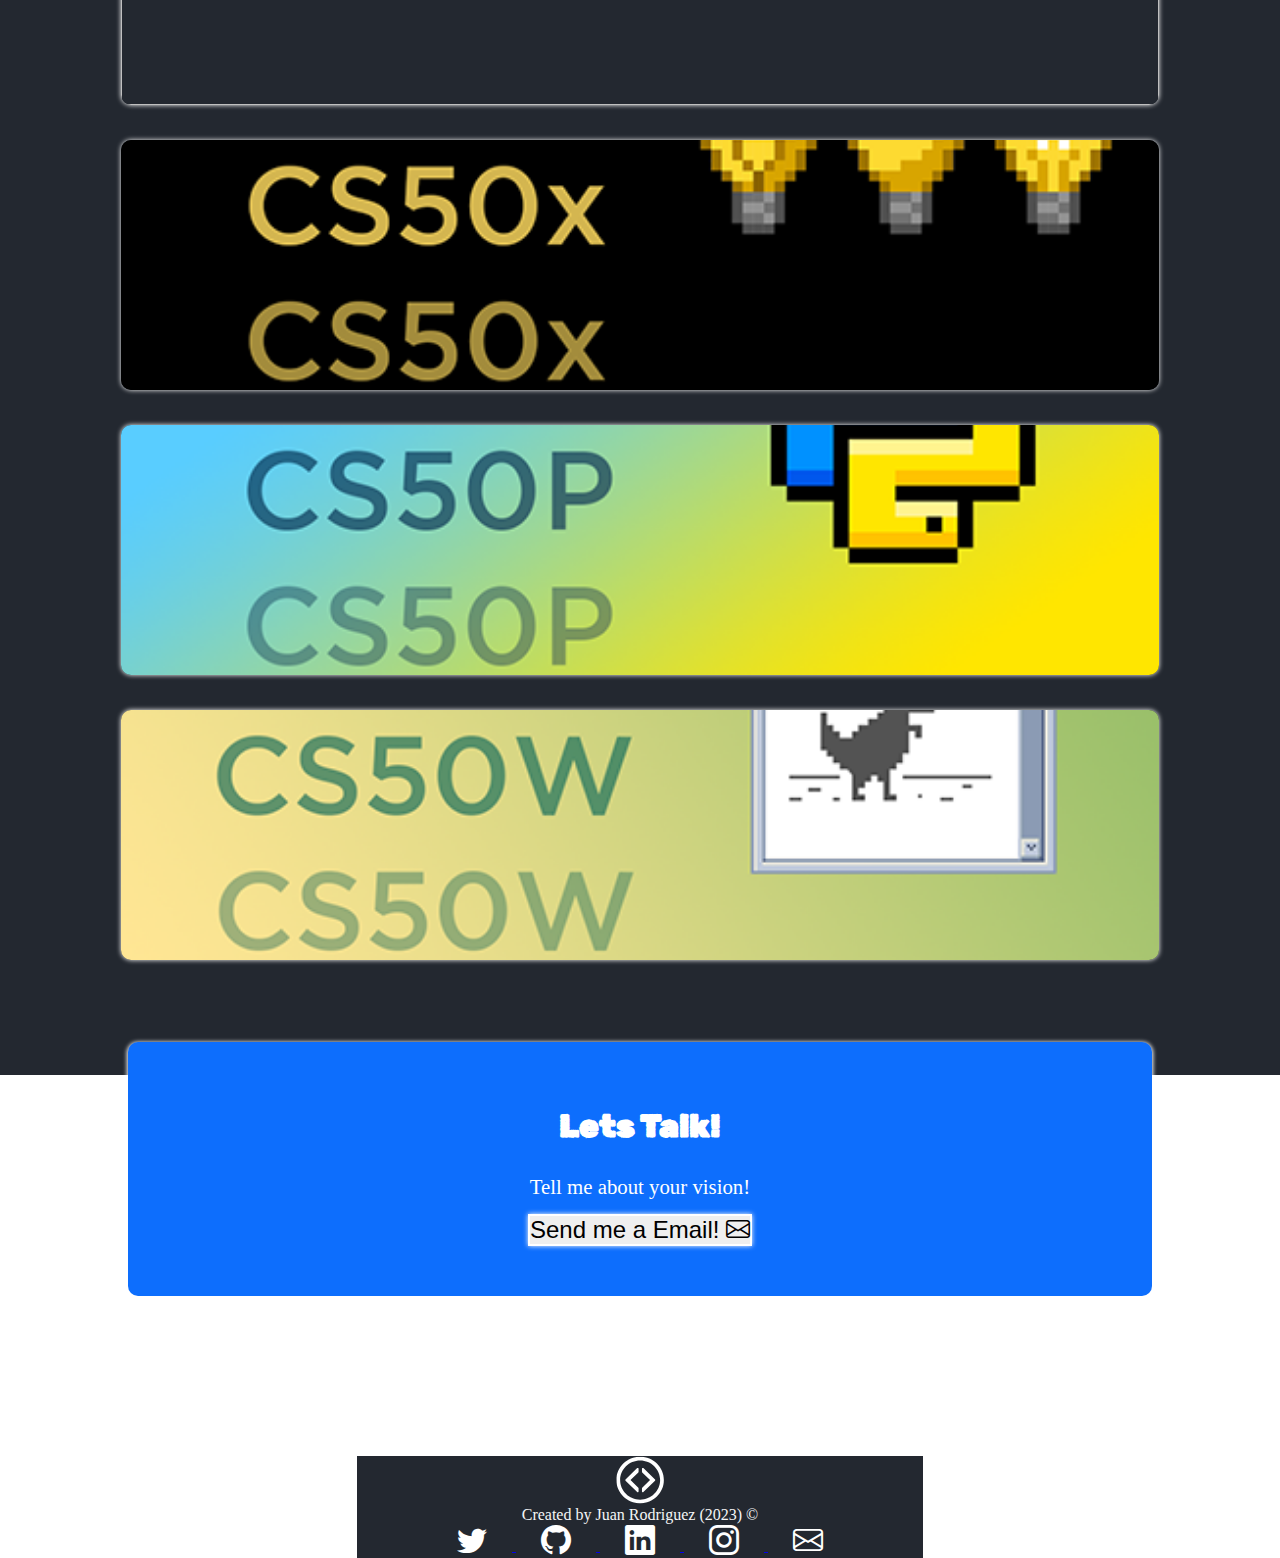
==== commit fc70dc0e: "act" ====
--- a/index.html
+++ b/index.html
@@ -252,7 +252,7 @@
         <p class="section-text">Tell me about your vision!</p>
         <a href="mailto:juanbrodriguezdb@protonmail.com"><button type="button" class="btn btn-primary btn-contact">Send me a Email! <i class="bi bi-envelope"></i></button></a>
       </div>
-      <div class="container-fluid dark-section pie">
+      <div class="container-fluid dark-section pie pt-5">
         <img class="footer-logo" src="assets/images/icono-blanco.svg" alt="Logo del portafolio">
         <div class="derechos-de-autor">Created by Juan Rodriguez (2023) &#169;</div>
         <div class="iconos-redes-sociales d-flex flex-wrap align-items-center justify-content-center">
--- a/assets/css/style.css
+++ b/assets/css/style.css
@@ -251,7 +251,7 @@
 
 /* Footer */
 .pie {
-    margin-top: 15rem;
+    margin-top: 10rem;
     margin-bottom: -25rem;
     display: flex;
     flex-direction: column;
